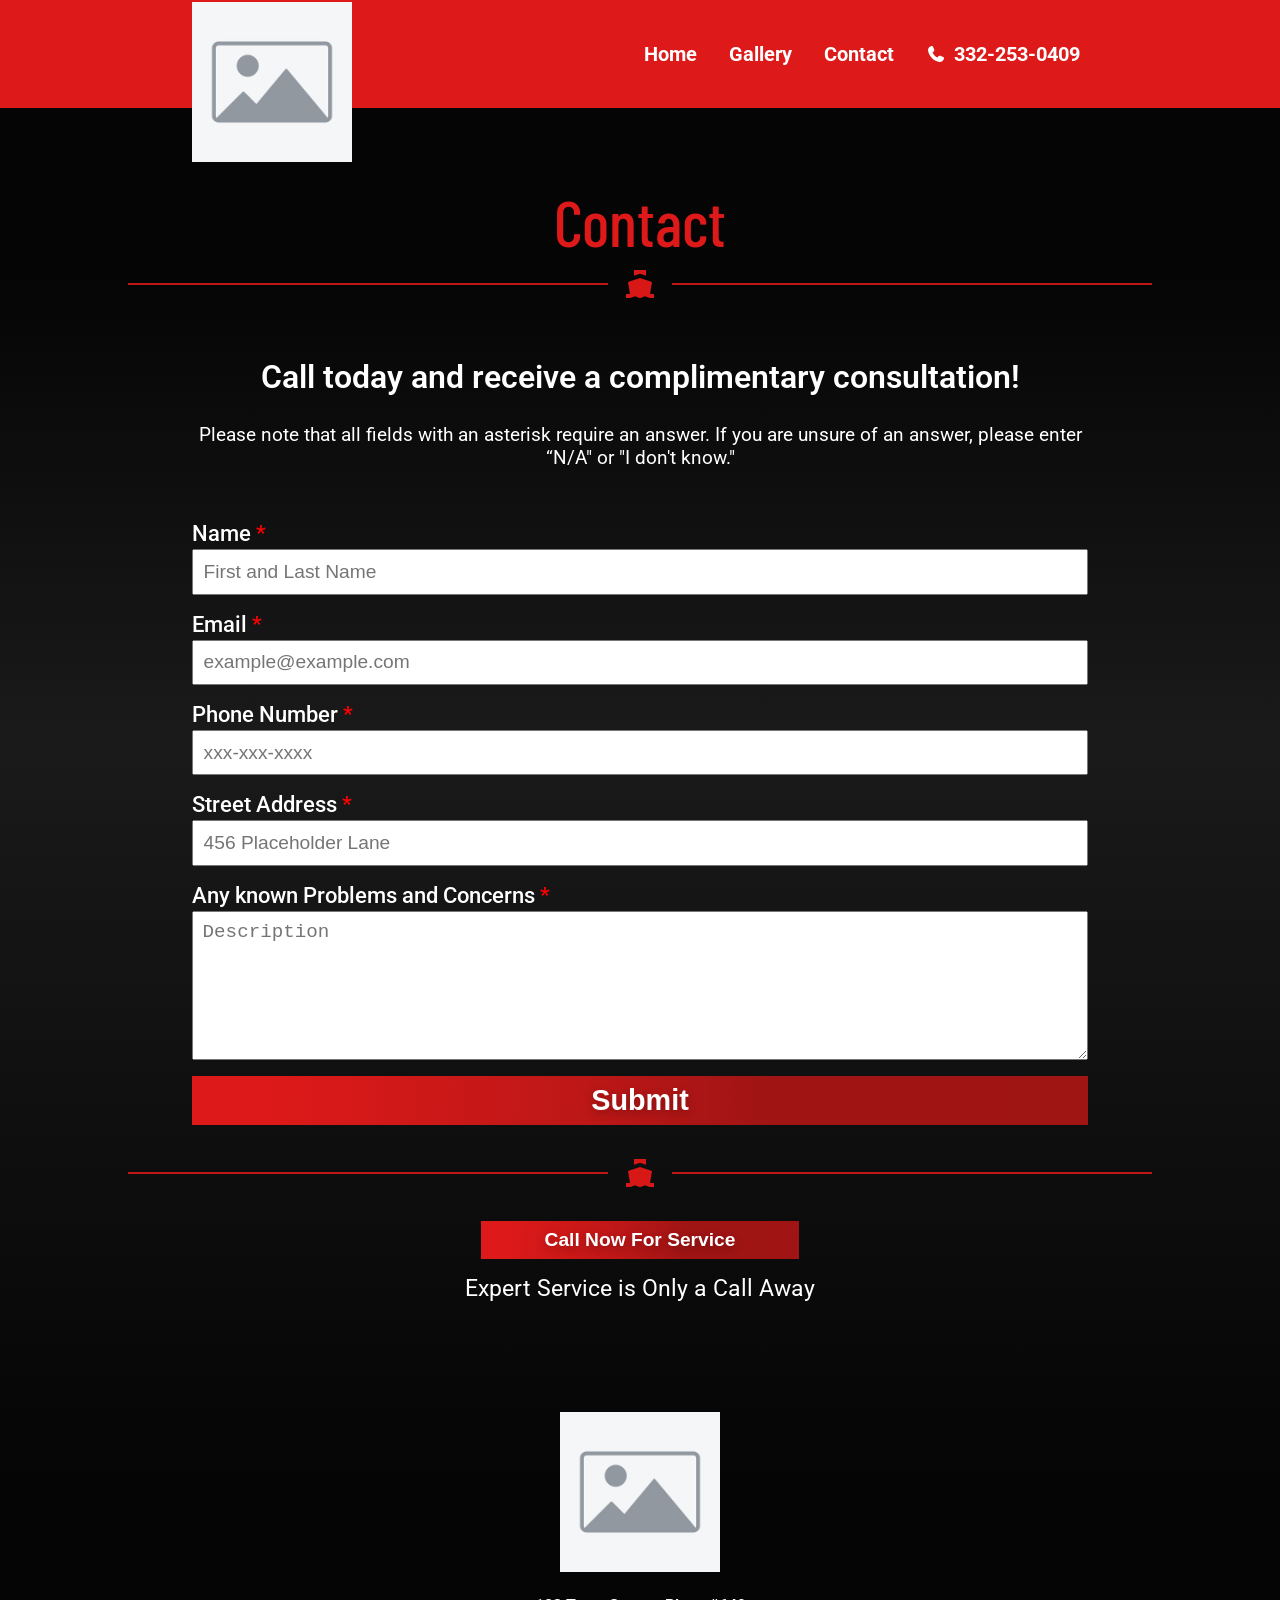
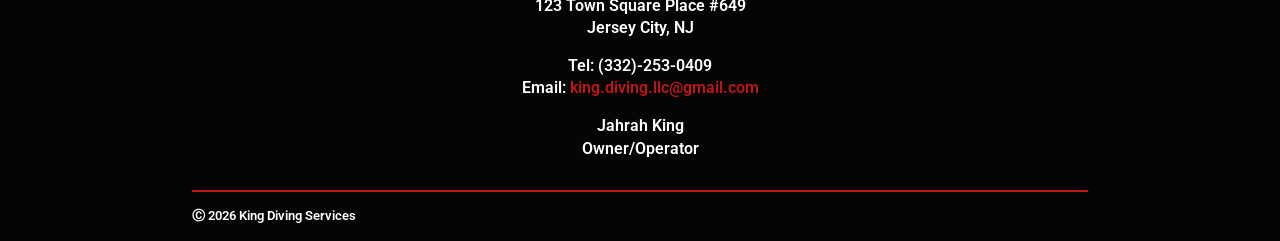
==== contact.html @ d308179b "Lots of updates" ====
<!DOCTYPE html>
<html lang="en">
  <head>
    <meta charset="UTF-8">
    <meta name="viewport" content="width=device-width, initial-scale=1.0">
    <meta http-equiv="X-UA-Compatible" content="ie=edge">
    <title>King Diving Services</title>
    <link rel="stylesheet" href="./style.css">
    <link rel="icon" href="./favicon.ico" type="image/x-icon">
  </head>

  <body>
    <main>
        <div class="header">
          <div class= "logoContainer">
            <a href="./index.html">
              <img class="logoMed" src="./img/360_F_657370150_pdNeG5pjI976ZasVbKN9VqH1rfoykdYU.jpg" alt="Medium Logo" srcset="">
            </a>
          </div>
          <nav class="container">
            <ul class="navbar">
              <li><a href="./index.html">Home</a></li>
              <li><a href="./gallery.html">Gallery</a></li>
              <li><a href="./contact.html">Contact</a></li>
              <li><div><a href="tel:+13322530409"><img class="telIcon" src="./img/phone.svg" alt="telephone" srcset="">332-253-0409</a></div></li>
            </ul>
          </nav>
      </div>
      
      <div class="home">
        <h1>Contact</h1>

        <div class="separatorContainer">
            <hr class="sep">
            <img src="./img/ship.svg" alt="Ship icon" class="sepicon">
            <hr class="sep">
        </div>

        <div class="formWarning">
            <h2>Call today and receive a complimentary consultation!</h2>
            <h3>Please note that all fields with an asterisk require an answer. If you are unsure of an answer, please enter “N/A" or "I don't know."</h3>
        </div>
        
        <div class="formWrapper">
            <form action="" id="contact" class="contact">
                <div class="inputWrapper">
                    <input required type="text" name" id="name" placeholder="First and Last Name">
                    <label for="name">Name</label>
                </div>
                <div class="inputWrapper">
                    <input required type="text" name="email" id="email" placeholder="example@example.com">
                    <label for="email">Email</label>
                </div>
                <div class="inputWrapper">
                    <input required type="text" name="phone" id="phone" placeholder="xxx-xxx-xxxx">
                    <label for="phone">Phone Number</label>
                </div>
                <div class="inputWrapper">
                    <input required type="text" name="address" id="address" placeholder="456 Placeholder Lane">
                    <label  for="address">Street Address</label>
                </div>
                <div class="inputWrapper">
                    <textarea required name="desc" id="desc" placeholder="Description"></textarea>
                    <label for="desc">Any known Problems and Concerns</label>
                </div>
                <div class="inputWrapper">
                    <button class="subBtn">Submit</button>
                </div>
            </form>
        </div>

        <div class="separatorContainer">
            <hr class="sep">
            <img src="./img/ship.svg" alt="Ship icon" class="sepicon">
            <hr class="sep">
        </div>

        
        <span class="callContainer">
            <button onclick="location.href='tel:+13322530409';" class="callButton">Call Now For Service</button>
            <div>Expert Service is Only a Call Away</div>
        </span>

        <div class="spacer" style="height: 1.4rem;"></div>

        <div class="info">
          <div><img class="logoSmall" src="./img/360_F_657370150_pdNeG5pjI976ZasVbKN9VqH1rfoykdYU.jpg" alt="Company Logo"></div>
          <div class="infoBlock">
            <span>123 Town Square Place #649</span>
            <span>Jersey City, NJ</span>
          </div>
          <div class="infoBlock">
            <span>Tel: (332)-253-0409</span>
            <span>Email: <a class="infoEmail" href="mailto:king.diving.llc@gmail.com">king.diving.llc@gmail.com</a></span>
          </div>
          <div class="infoBlock">
            <span>Jahrah King</span>
            <span>Owner/Operator</span>
          </div>
        </div>
      </div>

      <footer>
        <div class="footWrapper">
          <div class="copyright">Ⓒ 2026 King Diving Services</div>
        </div>
      </footer>
    </main>
    <script src="index.js"></script>
  </body>
</html>
---- style.css ----
@import url('https://fonts.googleapis.com/css2?family=Roboto:ital,wght@0,100..900;1,100..900&display=swap');
@import url('https://fonts.googleapis.com/css2?family=Barlow+Condensed:ital,wght@0,100;0,200;0,300;0,400;0,500;0,600;0,700;0,800;0,900;1,100;1,200;1,300;1,400;1,500;1,600;1,700;1,800;1,900&display=swap');

@keyframes popOutOnLoad {
      0% {
        transform: scale(0.6);  /* Start shrunken */
        opacity: 0;             /* Completely invisible */
      }
      70% {
        transform: scale(1.05); /* Slight overshoot for a bouncy pop effect */
        opacity: 1;
      }
      100% {
        transform: scale(1);    /* Settle at regular size */
        opacity: 1;
      }
}

:root {
    --main-color: #bd1717;
    --main-color-light: #dd1919;
    --main-color-variant: rgba(134, 18, 18, 0.705);
    --default-text:white;
    --invert-text:black;
}

body, html {
	margin:0;
	padding:0;
	position:relative;
	overflow: visible;
    /* background-color: rgb(15, 15, 15); */
    background-image: linear-gradient(180deg, rgb(5, 5, 5) 15%, rgb(26, 26, 26) 40%, rgb(5, 5, 5) 80%);
    font-family: 'Roboto', 'Segoe UI', Tahoma, Geneva, Verdana, sans-serif;
    color: var(--default-text);
}

h1{
    font-family: 'Barlow Condensed';
    color: var(--main-color-light);
    font-size: clamp(1rem, 8vw, 4rem);
    font-weight: 500;
    margin-bottom: -1.5rem;
}

h2 {
    font-size:clamp(.7rem, 6vw, 2.5rem);
    font-weight: 400;
    text-align: center;
}

.separatorContainer{
    display: flex;
    gap:1rem;
    width:80%;
    justify-content: center;
    align-items: center;
    margin-bottom: 0rem;
}

.sep {
    border: 0; 
    height:2px;
    background-color: var(--main-color);
    width:100%;

}

.sepicon {
    height:2rem;
    filter: invert(12%) sepia(86%) saturate(5242%) hue-rotate(355deg) brightness(87%) contrast(93%);
}


.header {
	background-color: var(--main-color-light);
	position:sticky;
    z-index: 1;
	top:0%;
    height:12vh;
    display:flex;
    justify-content: space-between;
    align-items: center;
    padding: 0px 12rem 0px 12rem;
}

.logoMed{
    height:10rem;
    position:relative;
    top:1.9rem;
}

.navbar {
	display: flex;
	margin:0;
	color:var(--default-text);
	font-weight: 700;
	justify-content: center;
    gap: 1rem;
    flex-wrap: nowrap;
}

.navbar a {
    text-decoration: none;
    color:var(--default-text);
    -webkit-transition: color 0.5s;
    -moz-transition: color 0.5s;
    -o-transition: color 0.5s;
    transition: color 0.5s;
}

.navbar li {
	padding: 0.5rem;
	list-style-type: none;
	font-size: 1.25rem;
    width:fit-content;
}

.navbar li div a{
    display:flex;
    align-items: center;
    justify-content: center;
    gap:.5rem;
}

.telIcon {
    height:1.25rem;
    filter: invert(100%) sepia(0%) saturate(0%) hue-rotate(139deg) brightness(106%) contrast(101%);
}

.navbar a:hover{
    color:black;
}

.home {
    padding-top: 2rem;
    display:flex;
    flex-direction: column;
    justify-content: center;
    align-items: center;
    gap: 2rem;
}

.wordLogo {
    width: clamp(320px, 50vw, 707px);
}

.serviceWrapper {
    border-style: solid;
    /* border-radius: 10px; */
    border-color: rgba(185, 185, 185, 0.473);
    display:flex;
    flex-direction:column;
    justify-content: center;
    align-items: center;
    color:var(--default-text);
    width:55%;
    padding:1rem;
}

.services {
    display:grid;
    grid-template-columns: repeat(3, 1fr);
    flex-wrap: wrap;
    padding: 1rem;
    justify-content: center;
    gap:20px;
}

.services div {
    font-size: clamp(1rem, 1.5vw, 1.5rem);
    color:var(--default-text);
    border: 4px  solid var(--main-color-variant);
    padding: 1rem;
    text-align: center;
    -webkit-transition: transform 0.5s;
    -moz-transition: transform 0.5s;
    -o-transition: transform 0.5s;
    transition: transform 0.5s;
    border-radius: 6px;;
}

.services div:hover{
    transform: scale(1.1);
}

.exp {
    font-size: clamp(.8rem, 1.4vw, 1.2rem);
    font-weight: 400;
    width:70%;
    text-align: center;
}

.spacer {
    display: inline-block;
    margin-top: 24px;
}

.callContainer {
    display:flex;
    flex-direction: column;
    align-items: center;
    justify-content: center;
    margin-top: 0;
    gap: 1rem;
    color: var(--default-text);
    font-size: clamp(1.2rem, 1.8vw, 2rem);
    text-align: center;
}

.callButton{
    font-size: clamp(1rem, 1.5vw, 1.8rem);
    font-weight: 600;
    padding: .5rem 4rem;
    color:white;
    background-color: var(--main-color-light);
    border:none;
    background-image: linear-gradient(92.88deg, var(--main-color-light) 9.16%, var(--main-color) 43.89%, var(--main-color-variant) 64.72%);
    border-style: none;
    box-sizing: border-box;
    color: #FFFFFF;
    cursor: pointer;
    flex-shrink: 0;
    text-align: center;
    text-shadow: rgba(0, 0, 0, 0.25) 0 3px 8px;
    transition: all .5s;
    user-select: none;
    -webkit-user-select: none;
    touch-action: manipulation;
}

.callButton:hover{
    cursor:pointer;
    box-shadow: var(--main-color-variant) 0 1px 30px;
    transition-duration: .1s;
}

.info {
    display:flex;
    flex-direction: column;
    gap:1.2rem;
    justify-content: center;
    align-items: center;
    font-weight: 600;
}

.logoSmall {
    width: 10rem;
}

.infoBlock{
    text-align: center;
    display:flex;
    flex-direction: column;
    gap: 0.2rem;
}

.infoEmail {
    color: var(--main-color);
    text-decoration: none;
}

footer{
    display: flex;
    align-items: center;
    justify-content: center;
    margin-top: 2rem;
}

.footWrapper{
    border-top: 2px solid var(--main-color);
    width:70%;
    padding: 1rem 0;
    font-size: .8rem;
    font-weight: 600;
}

.galleryWrapper {
    display: grid;
    grid-template-columns: repeat(3, 16rem);
    gap: 1.5rem;
    justify-content: center;
    align-items: center;
    width: 70%;
    padding:2rem;
}

.galleryItem {
    aspect-ratio: 1/1;
    width:100%;
    -webkit-transition: transform 0.5s;
    -moz-transition: transform 0.5s;
    -o-transition: transform 0.5s;
    transition: transform 0.5s;

    animation-name: popOutOnLoad;
    animation-timeline: view();
    animation-range: entry 0% cover 40%; /* Starts when entering, ends midway */
    animation-fill-mode: both;
}

.galleryItem:hover {
    transform: scale(1.1);
}

.formWarning {
    width:70%;
    text-align: center;
}

.formWarning h2 {
    font-size: 2rem;
    font-weight: 600;
}

.formWarning h3 {
    font-size: 1.2rem;
    font-weight: 400;
}

.formWrapper {
    width:70%;
}

form {
    display:flex;
    flex-direction: column;
    justify-content: center;
    gap:1rem;
}

.inputWrapper {
    display:flex;
    flex-direction: column;
    justify-content: center;
    align-items: right;
    gap:.2rem;
    width:100%;
}

.inputWrapper label {
    font-size: 1.4rem;
    font-weight: 500;
    order: 1;
}

input[type=text], textarea {
    font-size: 1.2rem;
    font-weight: 400;
    padding:.6rem;
    order: 2;
}

input[required] + label:after {
	content: '  *';
	color: red;
}

textarea[required] + label:after {
	content: '  *';
	color: red;
}

textarea {
    height: 8rem;
}

.subBtn {
    width:100%; 
    text-align: center;
    font-size: 1.8rem;
    font-weight: 600;
    padding: .5rem 4rem;
    color:white;
    background-color: var(--main-color-light);
    border:none;
    background-image: linear-gradient(92.88deg, var(--main-color-light) 9.16%, var(--main-color) 43.89%, var(--main-color-variant) 64.72%);
    border-style: none;
    box-sizing: border-box;
    color: #FFFFFF;
    cursor: pointer;
    flex-shrink: 0;
    text-align: center;
    text-shadow: rgba(0, 0, 0, 0.25) 0 3px 8px;
    transition: all .5s;
    user-select: none;
    -webkit-user-select: none;
    touch-action: manipulation;
    display:block;
}

.subBtn:hover{
    cursor:pointer;
    box-shadow: var(--main-color-variant) 0 1px 30px;
    transition-duration: .1s;
}
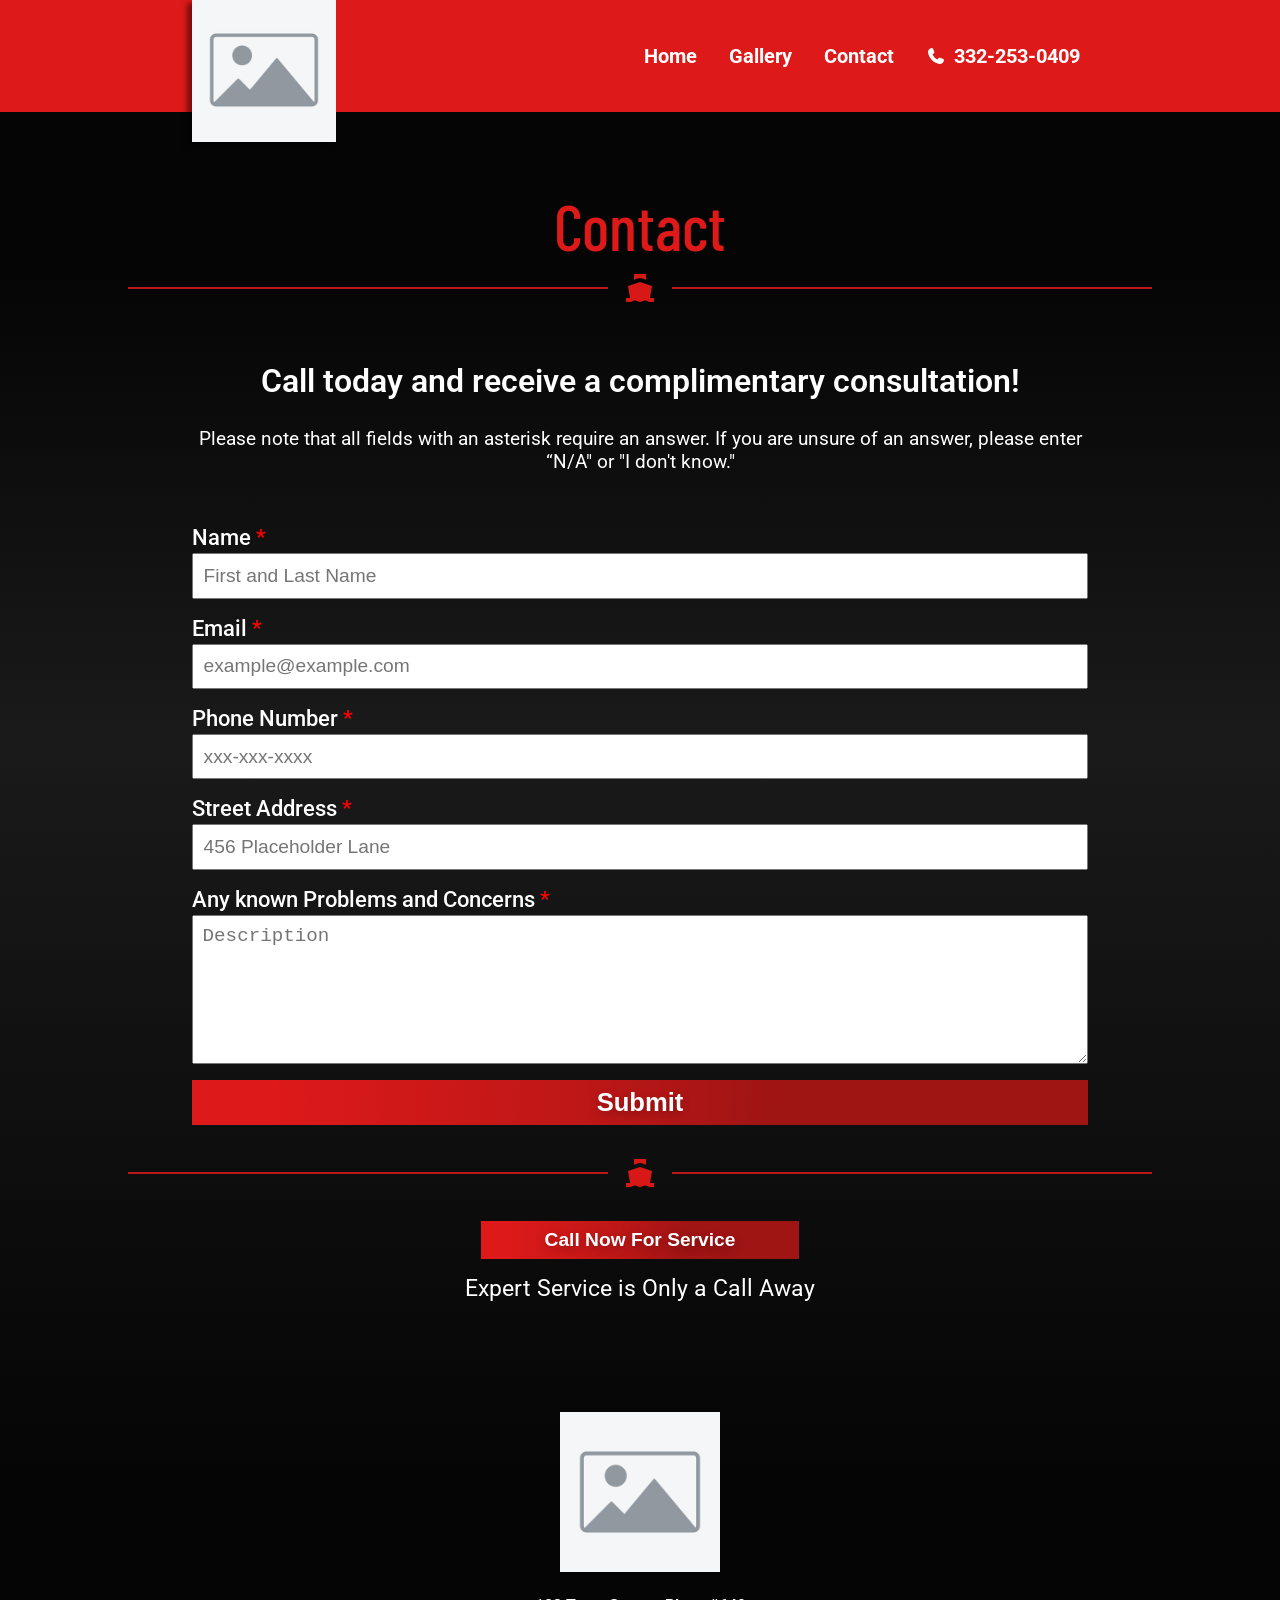
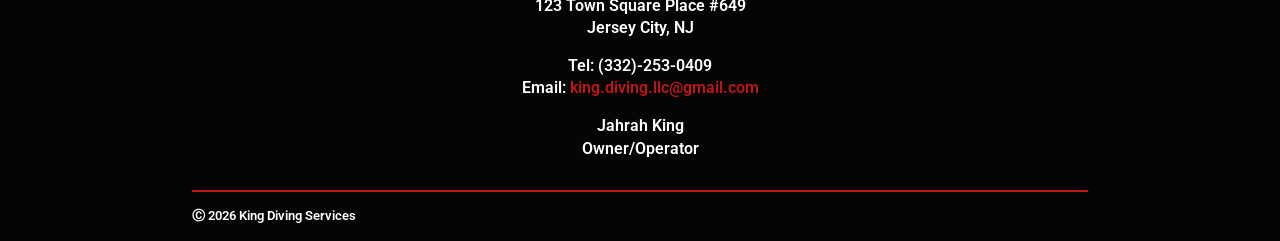
==== commit fd07d77d: "Updated gallery and contact" ====
--- a/contact.html
+++ b/contact.html
@@ -17,12 +17,18 @@
               <img class="logoMed" src="./img/360_F_657370150_pdNeG5pjI976ZasVbKN9VqH1rfoykdYU.jpg" alt="Medium Logo" srcset="">
             </a>
           </div>
-          <nav class="container">
-            <ul class="navbar">
+          <ul id="sidebar" class="sidebar desktopHide">
               <li><a href="./index.html">Home</a></li>
               <li><a href="./gallery.html">Gallery</a></li>
               <li><a href="./contact.html">Contact</a></li>
+          </ul>
+          <nav class="container">
+            <ul class="navbar">
+              <li class="mobileHide"><a href="./index.html">Home</a></li>
+              <li class="mobileHide"><a href="./gallery.html">Gallery</a></li>
+              <li class="mobileHide"><a href="./contact.html">Contact</a></li>
               <li><div><a href="tel:+13322530409"><img class="telIcon" src="./img/phone.svg" alt="telephone" srcset="">332-253-0409</a></div></li>
+              <li class="mobileDisplay"><img onclick="hideMenu()" class="closeMenu" src="./img/bars-solid-full.svg" alt="Menu" ></li>
             </ul>
           </nav>
       </div>
--- a/style.css
+++ b/style.css
@@ -44,7 +44,7 @@
 }
 
 h2 {
-    font-size:clamp(.7rem, 6vw, 2.5rem);
+    font-size:clamp(.5rem, 6vw, 2.5rem);
     font-weight: 400;
     text-align: center;
 }
@@ -77,25 +77,30 @@
 	position:sticky;
     z-index: 1;
 	top:0%;
-    height:12vh;
+    height:7rem;
     display:flex;
     justify-content: space-between;
     align-items: center;
-    padding: 0px 12rem 0px 12rem;
+    padding: 0px clamp(2rem, 16vw, 12rem);
 }
 
 .logoMed{
-    height:10rem;
+    height: 9rem;
+    top: .9rem;
     position:relative;
-    top:1.9rem;
+    display:block;
+    box-sizing: border-box;
+    box-shadow: -5px 5px 5px rgba(0, 0, 0, 0.452);
 }
 
 .navbar {
 	display: flex;
 	margin:0;
+    font-size: clamp(.8rem, 20vw, 1.25rem);
 	color:var(--default-text);
 	font-weight: 700;
 	justify-content: center;
+    align-items: center;
     gap: 1rem;
     flex-wrap: nowrap;
 }
@@ -112,7 +117,6 @@
 .navbar li {
 	padding: 0.5rem;
 	list-style-type: none;
-	font-size: 1.25rem;
     width:fit-content;
 }
 
@@ -121,6 +125,16 @@
     align-items: center;
     justify-content: center;
     gap:.5rem;
+    text-wrap: nowrap;
+}
+
+.closeMenu {
+    height:clamp(1rem, 20vw, 1.4rem);
+    filter: invert(99%) sepia(100%) saturate(3%) hue-rotate(30deg) brightness(105%) contrast(100%);
+}
+
+.closeMenu:hover{
+    cursor:pointer;
 }
 
 .telIcon {
@@ -131,6 +145,45 @@
 .navbar a:hover{
     color:black;
 }
+
+.sidebar{
+    position:absolute;
+    display:flex;
+    flex-direction: column;
+    justify-content: center;
+    align-items: flex-start;
+    top:7rem;
+    right:0;
+    width:100%;
+    z-index: 999;
+    background-color: rgba(20, 20, 20, 0.452);
+    backdrop-filter: blur(10px);
+    color:var(--default-text);
+    max-height: 0;
+    overflow: hidden;
+    transition: max-height .5s;
+    margin:0;
+}
+
+.sidebar.show{
+    max-height:25vh;
+}
+
+.sidebar li {
+    list-style: none;
+    font-size: 2rem;
+    width:100%;
+    border-bottom: 4px solid var(--main-color);
+    padding:.2rem 0;
+    text-align: center;
+}
+
+.sidebar a {
+    width:100%;
+    text-decoration: none;
+    color:var(--default-text);
+}
+
 
 .home {
     padding-top: 2rem;
@@ -155,7 +208,7 @@
     align-items: center;
     color:var(--default-text);
     width:55%;
-    padding:1rem;
+    padding:clamp(.5rem, 8vw, 1rem);
 }
 
 .services {
@@ -164,20 +217,21 @@
     flex-wrap: wrap;
     padding: 1rem;
     justify-content: center;
-    gap:20px;
+    gap:1.2rem;
 }
 
 .services div {
     font-size: clamp(1rem, 1.5vw, 1.5rem);
     color:var(--default-text);
-    border: 4px  solid var(--main-color-variant);
+    border-top: 4px  solid var(--main-color-variant);
+    border-bottom: 4px  solid var(--main-color-variant);
     padding: 1rem;
     text-align: center;
     -webkit-transition: transform 0.5s;
     -moz-transition: transform 0.5s;
     -o-transition: transform 0.5s;
     transition: transform 0.5s;
-    border-radius: 6px;;
+    border-radius: 6px;
 }
 
 .services div:hover{
@@ -276,12 +330,20 @@
 }
 
 .galleryWrapper {
+    --max-cols: 3; 
+
+    /* The magic formula */
+    grid-template-columns: repeat(
+        auto-fill, 
+        minmax(max(200px, (100% - (var(--max-cols) - 1) * 1.5rem) / var(--max-cols)), 1fr)
+    );
+
     display: grid;
-    grid-template-columns: repeat(3, 16rem);
+    /* grid-template-columns: repeat(3, 16rem); */
     gap: 1.5rem;
     justify-content: center;
     align-items: center;
-    width: 70%;
+    width: 50%;
     padding:2rem;
 }
 
@@ -295,12 +357,13 @@
 
     animation-name: popOutOnLoad;
     animation-timeline: view();
-    animation-range: entry 0% cover 40%; /* Starts when entering, ends midway */
+    animation-range: entry 0% cover 80%; 
     animation-fill-mode: both;
 }
 
 .galleryItem:hover {
     transform: scale(1.1);
+    cursor: pointer;
 }
 
 .formWarning {
@@ -368,7 +431,7 @@
 .subBtn {
     width:100%; 
     text-align: center;
-    font-size: 1.8rem;
+    font-size: clamp(1.2rem, 2vw, 1.8rem);
     font-weight: 600;
     padding: .5rem 4rem;
     color:white;
@@ -393,4 +456,101 @@
     cursor:pointer;
     box-shadow: var(--main-color-variant) 0 1px 30px;
     transition-duration: .1s;
+}
+
+.mobileDisplay{
+    display:none;
+}
+
+@media (max-width: 1080px){
+    .home {
+        padding-top: 4rem;
+    }
+    
+    .header {
+        position:relative;
+    }
+
+    .logoMed {
+        height: 6rem;
+        top:0;
+    }
+
+    .services {
+        grid-template-columns: repeat(2, 1fr);
+        width:90%;
+        gap:.6rem;
+    }
+
+    .exp {
+        font-size: 1rem;
+        width:90%;
+    }
+
+    .callContainer {
+        width:60%;
+    }
+
+    .callButton {
+        width:100%;
+        padding: 1.2rem 0;
+        
+    }
+    
+    .mobileHide {
+        display:none;
+    }
+
+    .mobileDisplay{
+        display:flex;
+    }
+}
+
+@media (max-width: 760px) {
+    .serviceWrapper h2 {
+        font-weight: 700;
+        margin-top: .2rem;
+        margin-bottom: .2rem;
+    }
+    
+    .services {
+        grid-template-columns: repeat(1, 1fr);
+        width: 90%;
+        gap:.2rem;
+    }
+
+    .serviceWrapper {
+        border: none;
+        width: 80%;
+        padding:.8rem;
+    }
+    .services div{
+        font-size: 1.5rem;
+        border-bottom: none;
+        border-radius: 0;
+        padding:1rem;
+        align-items: center;
+
+    }
+
+    .services div:last-child{
+        border-bottom: 4px  solid var(--main-color-variant);
+    }
+
+    .callButton {
+        font-size: clamp(.8rem, 4vw, 1.4rem);
+    }
+
+    .navbar{
+        flex-direction: column;
+        justify-content: center;
+        gap:.5rem;
+    }
+    .navbar li {
+        padding: .2rem;
+    }
+}
+
+@media (max-width: 600px) {
+    
 }
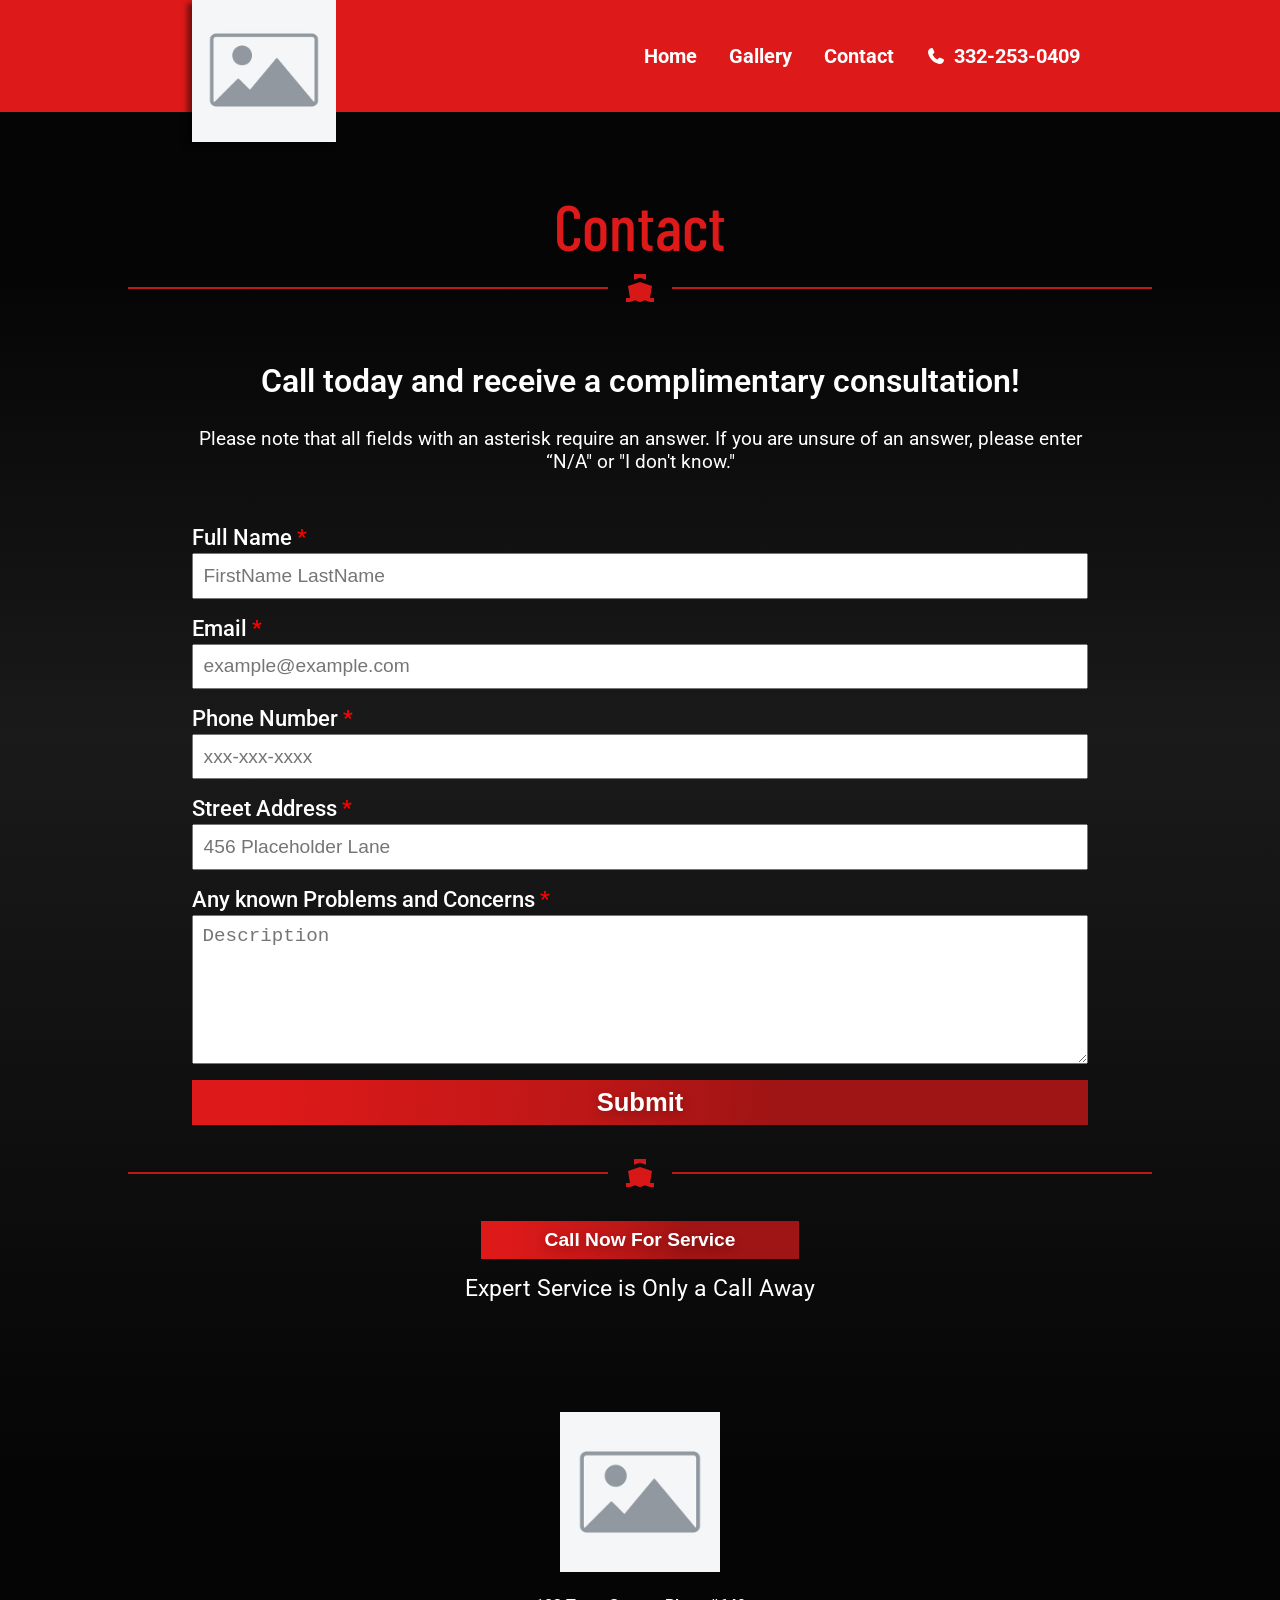
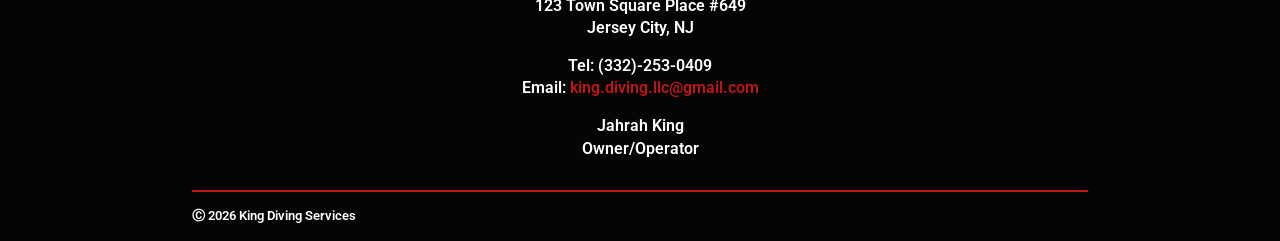
==== commit cf11ee89: "Form submissions go somewhere now." ====
--- a/contact.html
+++ b/contact.html
@@ -48,10 +48,12 @@
         </div>
         
         <div class="formWrapper">
-            <form action="" id="contact" class="contact">
-                <div class="inputWrapper">
-                    <input required type="text" name" id="name" placeholder="First and Last Name">
-                    <label for="name">Name</label>
+            <div id="error"></div>
+            <form action="https://api.web3forms.com/submit" method="POST" id="contact" class="contact">
+              <input type="hidden" name="access_key" value="12eb215b-b8e8-4c38-a92f-7a5d6b0c4ef9">  
+              <div class="inputWrapper">
+                    <input required type="text" name="fullname" id="fullname" placeholder="FirstName LastName">
+                    <label for="fullname">Full Name</label>
                 </div>
                 <div class="inputWrapper">
                     <input required type="text" name="email" id="email" placeholder="example@example.com">
@@ -70,7 +72,7 @@
                     <label for="desc">Any known Problems and Concerns</label>
                 </div>
                 <div class="inputWrapper">
-                    <button class="subBtn">Submit</button>
+                    <button type="submit" class="subBtn">Submit</button>
                 </div>
             </form>
         </div>
@@ -113,5 +115,6 @@
       </footer>
     </main>
     <script src="index.js"></script>
+    <script src="hideMenu.js"></script>
   </body>
 </html>
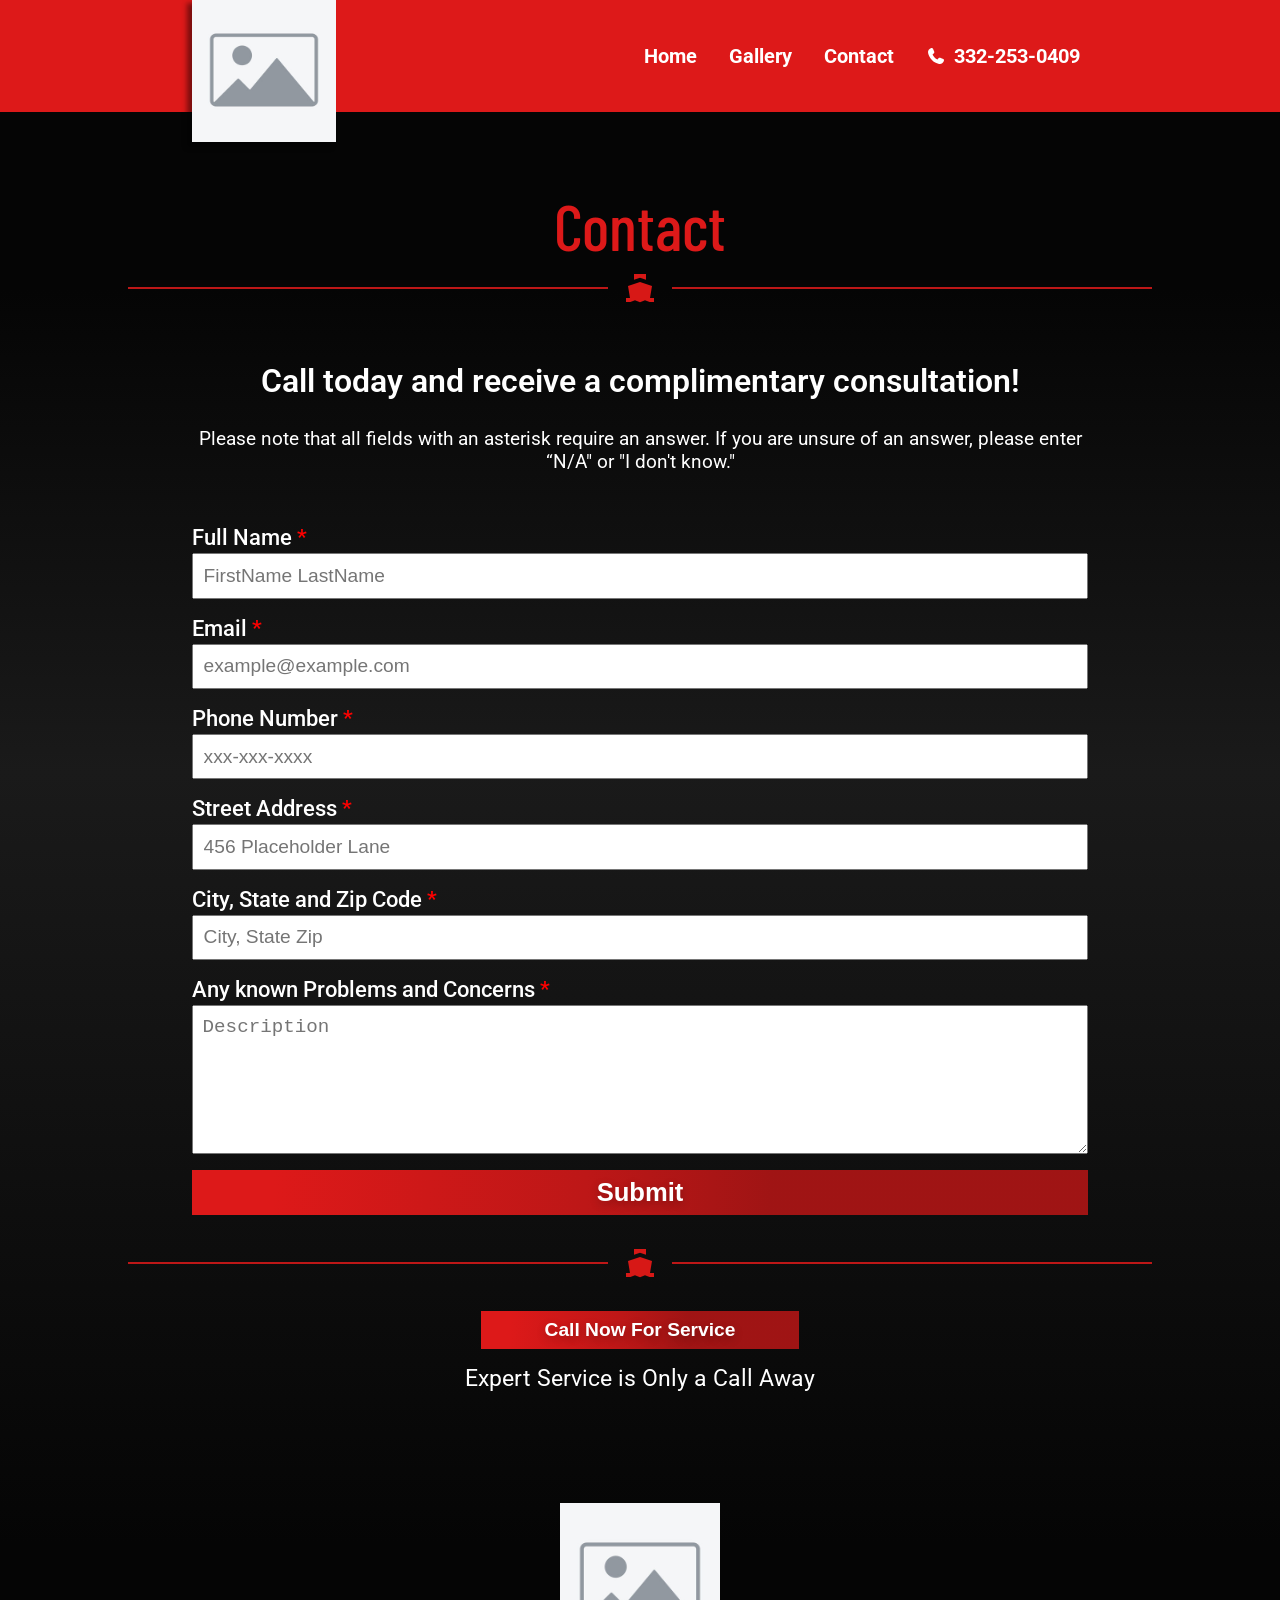
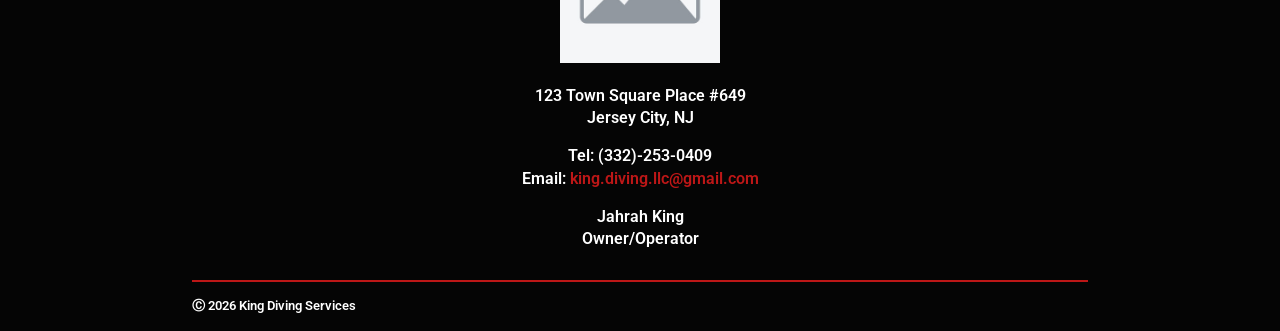
==== commit aae7c3a3: "Replaced some placeholder text." ====
--- a/contact.html
+++ b/contact.html
@@ -68,6 +68,10 @@
                     <label  for="address">Street Address</label>
                 </div>
                 <div class="inputWrapper">
+                    <input required type="text" name="location" id="location" placeholder="City, State Zip">
+                    <label  for="location">City, State and Zip Code</label>
+                </div>
+                <div class="inputWrapper">
                     <textarea required name="desc" id="desc" placeholder="Description"></textarea>
                     <label for="desc">Any known Problems and Concerns</label>
                 </div>
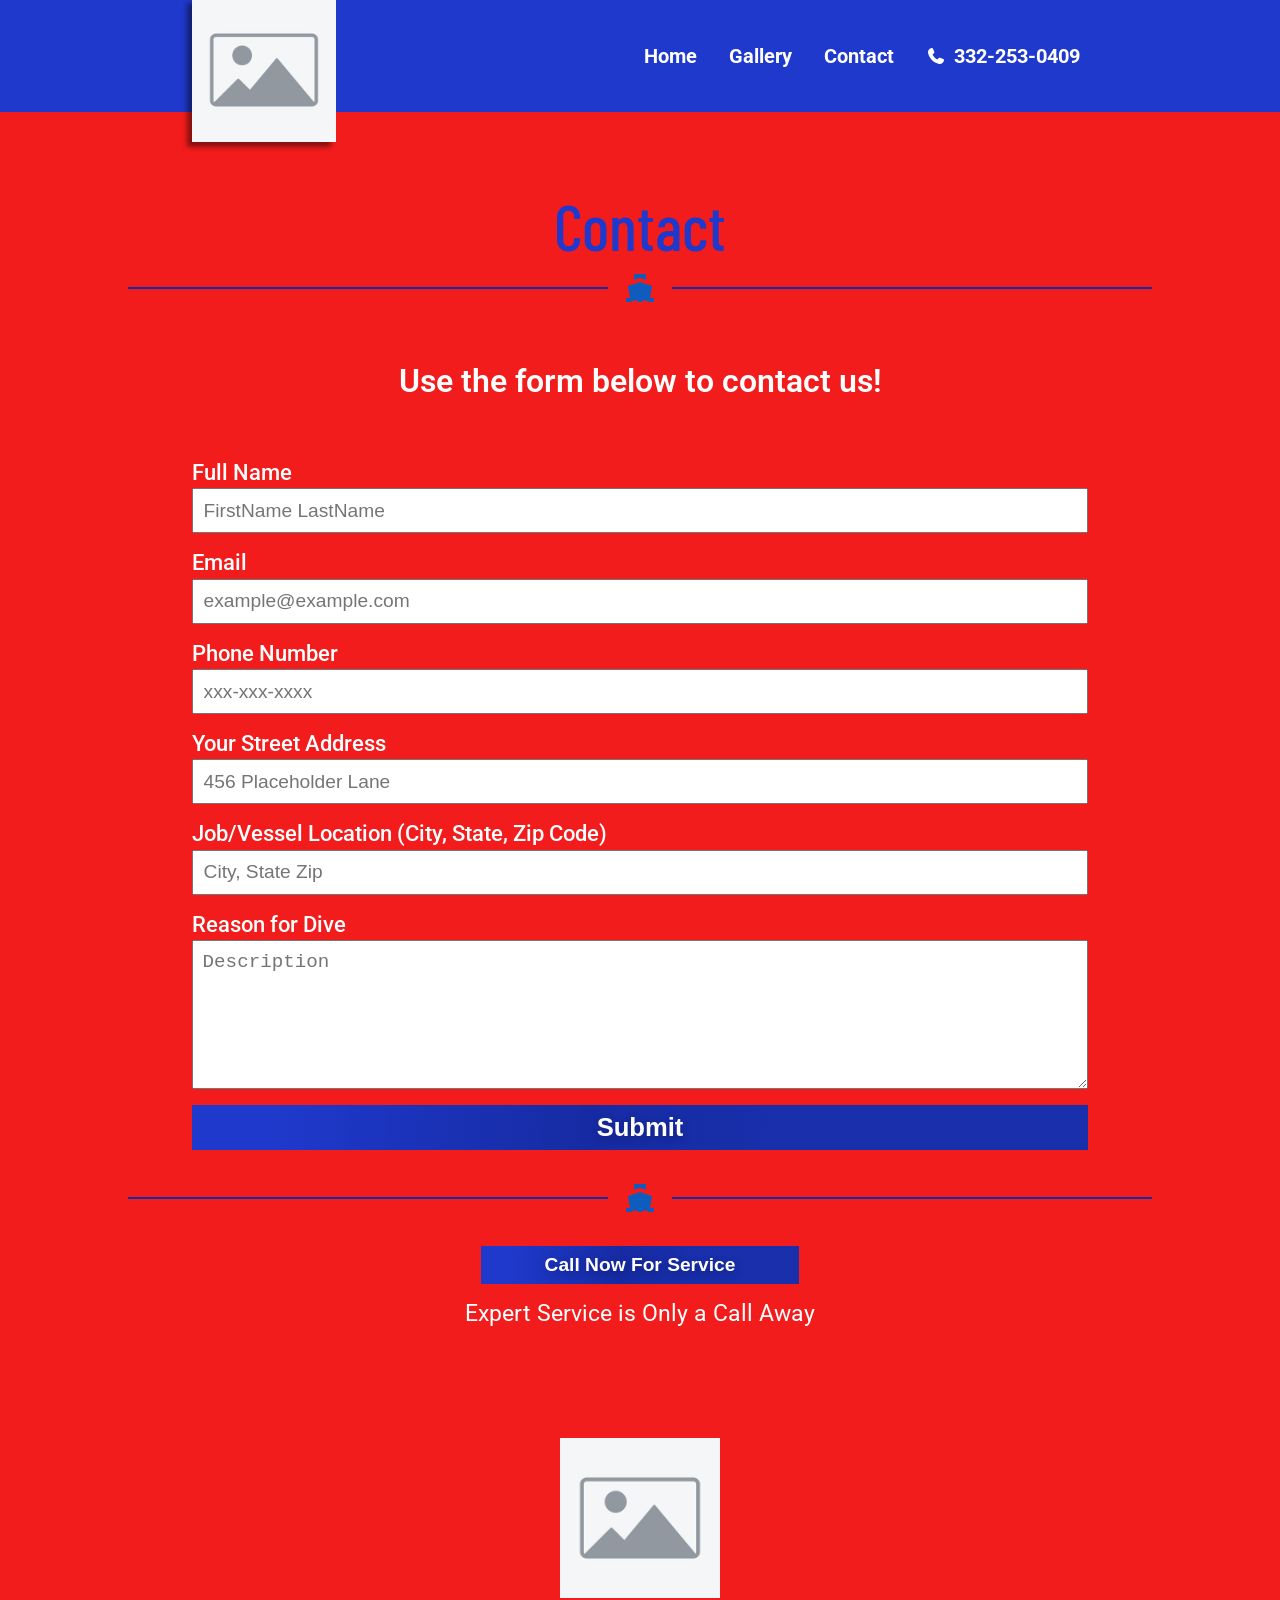
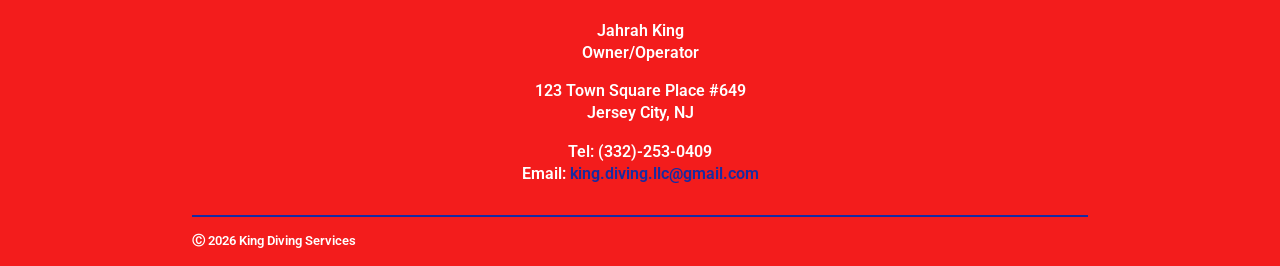
==== commit 5de907af: "Changes per cclient's wants" ====
--- a/contact.html
+++ b/contact.html
@@ -43,8 +43,7 @@
         </div>
 
         <div class="formWarning">
-            <h2>Call today and receive a complimentary consultation!</h2>
-            <h3>Please note that all fields with an asterisk require an answer. If you are unsure of an answer, please enter “N/A" or "I don't know."</h3>
+            <h2>Use the form below to contact us!</h2>
         </div>
         
         <div class="formWrapper">
@@ -52,28 +51,28 @@
             <form action="https://api.web3forms.com/submit" method="POST" id="contact" class="contact">
               <input type="hidden" name="access_key" value="12eb215b-b8e8-4c38-a92f-7a5d6b0c4ef9">  
               <div class="inputWrapper">
-                    <input required type="text" name="fullname" id="fullname" placeholder="FirstName LastName">
+                    <input type="text" name="fullname" id="fullname" placeholder="FirstName LastName">
                     <label for="fullname">Full Name</label>
                 </div>
                 <div class="inputWrapper">
-                    <input required type="text" name="email" id="email" placeholder="example@example.com">
+                    <input  type="text" name="email" id="email" placeholder="example@example.com">
                     <label for="email">Email</label>
                 </div>
                 <div class="inputWrapper">
-                    <input required type="text" name="phone" id="phone" placeholder="xxx-xxx-xxxx">
+                    <input  type="text" name="phone" id="phone" placeholder="xxx-xxx-xxxx">
                     <label for="phone">Phone Number</label>
                 </div>
                 <div class="inputWrapper">
-                    <input required type="text" name="address" id="address" placeholder="456 Placeholder Lane">
-                    <label  for="address">Street Address</label>
+                    <input  type="text" name="address" id="address" placeholder="456 Placeholder Lane">
+                    <label  for="address">Your Street Address</label>
                 </div>
                 <div class="inputWrapper">
-                    <input required type="text" name="location" id="location" placeholder="City, State Zip">
-                    <label  for="location">City, State and Zip Code</label>
+                    <input  type="text" name="location" id="location" placeholder="City, State Zip">
+                    <label  for="location">Job/Vessel Location (City, State, Zip Code)</label>
                 </div>
                 <div class="inputWrapper">
-                    <textarea required name="desc" id="desc" placeholder="Description"></textarea>
-                    <label for="desc">Any known Problems and Concerns</label>
+                    <textarea  name="desc" id="desc" placeholder="Description"></textarea>
+                    <label for="desc">Reason for Dive</label>
                 </div>
                 <div class="inputWrapper">
                     <button type="submit" class="subBtn">Submit</button>
@@ -98,16 +97,16 @@
         <div class="info">
           <div><img class="logoSmall" src="./img/360_F_657370150_pdNeG5pjI976ZasVbKN9VqH1rfoykdYU.jpg" alt="Company Logo"></div>
           <div class="infoBlock">
+            <span>Jahrah King</span>
+            <span>Owner/Operator</span>
+          </div>
+          <div class="infoBlock">
             <span>123 Town Square Place #649</span>
             <span>Jersey City, NJ</span>
           </div>
           <div class="infoBlock">
             <span>Tel: (332)-253-0409</span>
             <span>Email: <a class="infoEmail" href="mailto:king.diving.llc@gmail.com">king.diving.llc@gmail.com</a></span>
-          </div>
-          <div class="infoBlock">
-            <span>Jahrah King</span>
-            <span>Owner/Operator</span>
           </div>
         </div>
       </div>
--- a/style.css
+++ b/style.css
@@ -17,9 +17,9 @@
 }
 
 :root {
-    --main-color: #bd1717;
-    --main-color-light: #dd1919;
-    --main-color-variant: rgba(134, 18, 18, 0.705);
+    --main-color: #162ba3;
+    --main-color-light: #1f39cc;
+    --main-color-variant: #11228375;
     --default-text:white;
     --invert-text:black;
 }
@@ -30,7 +30,7 @@
 	position:relative;
 	overflow: visible;
     /* background-color: rgb(15, 15, 15); */
-    background-image: linear-gradient(180deg, rgb(5, 5, 5) 15%, rgb(26, 26, 26) 40%, rgb(5, 5, 5) 80%);
+    background-image: linear-gradient(180deg, rgb(243, 28, 28) 15%, rgb(243, 28, 28) 40%, rgb(243, 28, 28)  80%);
     font-family: 'Roboto', 'Segoe UI', Tahoma, Geneva, Verdana, sans-serif;
     color: var(--default-text);
 }
@@ -68,7 +68,7 @@
 
 .sepicon {
     height:2rem;
-    filter: invert(12%) sepia(86%) saturate(5242%) hue-rotate(355deg) brightness(87%) contrast(93%);
+    filter: invert(8%) sepia(82%) saturate(5785%) hue-rotate(235deg) brightness(99%) contrast(90%);
 }
 
 
@@ -196,6 +196,7 @@
 
 .wordLogo {
     width: clamp(320px, 50vw, 707px);
+    filter: invert(8%) sepia(82%) saturate(5785%) hue-rotate(235deg) brightness(99%) contrast(90%);
 }
 
 .serviceWrapper {
@@ -223,8 +224,8 @@
 .services div {
     font-size: clamp(1rem, 1.5vw, 1.5rem);
     color:var(--default-text);
-    border-top: 4px  solid var(--main-color-variant);
-    border-bottom: 4px  solid var(--main-color-variant);
+    border-top: 4px  solid rgba(185, 185, 185, 0.473);
+    border-bottom: 4px  solid rgba(185, 185, 185, 0.473);
     padding: 1rem;
     text-align: center;
     -webkit-transition: transform 0.5s;
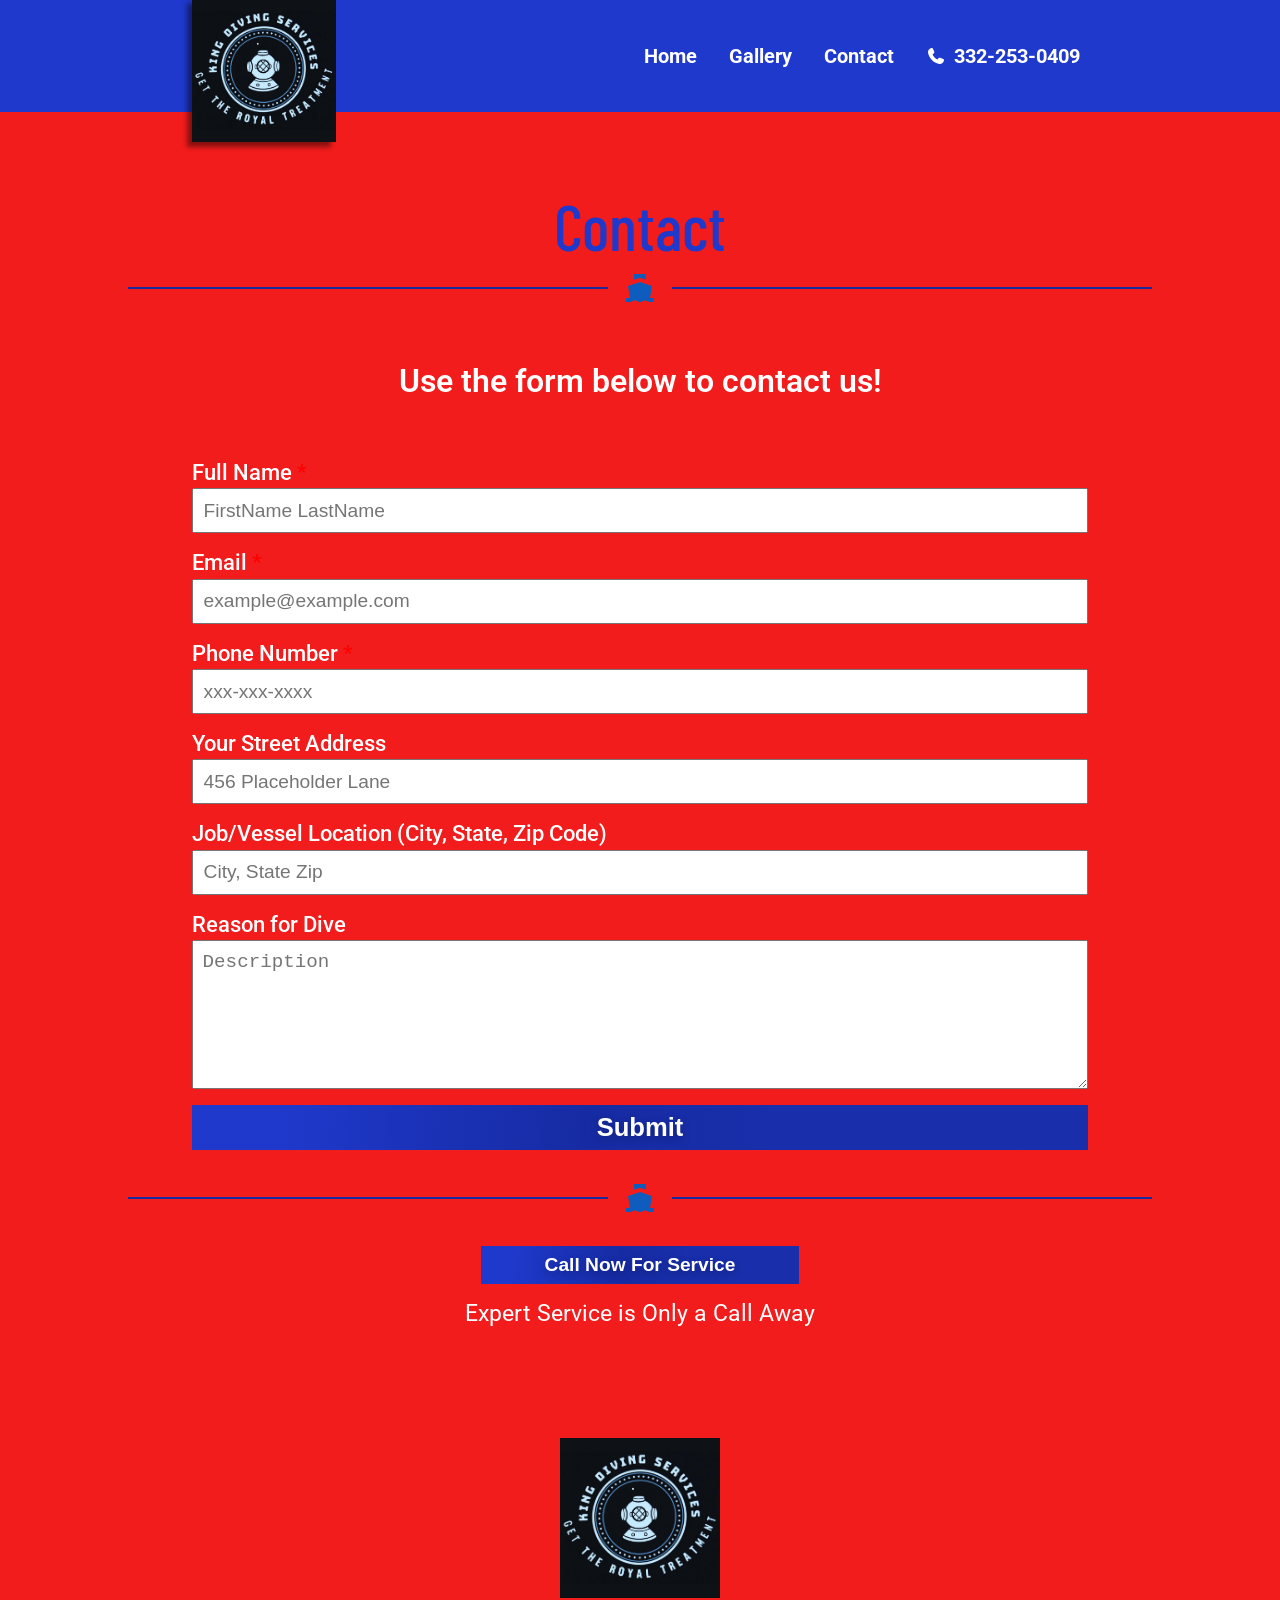
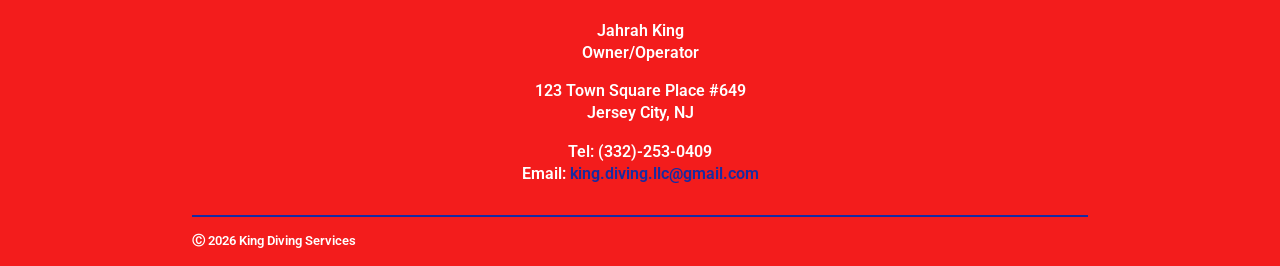
==== commit 894e81b9: "Fianlize for deployment" ====
--- a/contact.html
+++ b/contact.html
@@ -6,7 +6,7 @@
     <meta http-equiv="X-UA-Compatible" content="ie=edge">
     <title>King Diving Services</title>
     <link rel="stylesheet" href="./style.css">
-    <link rel="icon" href="./favicon.ico" type="image/x-icon">
+    <link rel="icon" href="./img/kdlogo.png" type="image/x-icon">
   </head>
 
   <body>
@@ -14,7 +14,7 @@
         <div class="header">
           <div class= "logoContainer">
             <a href="./index.html">
-              <img class="logoMed" src="./img/360_F_657370150_pdNeG5pjI976ZasVbKN9VqH1rfoykdYU.jpg" alt="Medium Logo" srcset="">
+              <img class="logoMed" src="./img/kdlogoexp.png" alt="Medium Logo" srcset="">
             </a>
           </div>
           <ul id="sidebar" class="sidebar desktopHide">
@@ -51,15 +51,15 @@
             <form action="https://api.web3forms.com/submit" method="POST" id="contact" class="contact">
               <input type="hidden" name="access_key" value="12eb215b-b8e8-4c38-a92f-7a5d6b0c4ef9">  
               <div class="inputWrapper">
-                    <input type="text" name="fullname" id="fullname" placeholder="FirstName LastName">
+                    <input required type="text" name="fullname" id="fullname" placeholder="FirstName LastName">
                     <label for="fullname">Full Name</label>
                 </div>
                 <div class="inputWrapper">
-                    <input  type="text" name="email" id="email" placeholder="example@example.com">
+                    <input required type="text" name="email" id="email" placeholder="example@example.com">
                     <label for="email">Email</label>
                 </div>
                 <div class="inputWrapper">
-                    <input  type="text" name="phone" id="phone" placeholder="xxx-xxx-xxxx">
+                    <input required type="text" name="phone" id="phone" placeholder="xxx-xxx-xxxx">
                     <label for="phone">Phone Number</label>
                 </div>
                 <div class="inputWrapper">
@@ -95,7 +95,7 @@
         <div class="spacer" style="height: 1.4rem;"></div>
 
         <div class="info">
-          <div><img class="logoSmall" src="./img/360_F_657370150_pdNeG5pjI976ZasVbKN9VqH1rfoykdYU.jpg" alt="Company Logo"></div>
+          <div><img class="logoSmall" src="./img/kdlogoexp.png" alt="Company Logo"></div>
           <div class="infoBlock">
             <span>Jahrah King</span>
             <span>Owner/Operator</span>
--- a/style.css
+++ b/style.css
@@ -116,6 +116,7 @@
 
 .navbar li {
 	padding: 0.5rem;
+    font-size: clamp(.6rem, 5vw, 1.25rem);
 	list-style-type: none;
     width:fit-content;
 }
@@ -138,7 +139,7 @@
 }
 
 .telIcon {
-    height:1.25rem;
+    width:clamp(.6rem, 5vw, 1.25rem);;
     filter: invert(100%) sepia(0%) saturate(0%) hue-rotate(139deg) brightness(106%) contrast(101%);
 }
 
@@ -535,7 +536,7 @@
     }
 
     .services div:last-child{
-        border-bottom: 4px  solid var(--main-color-variant);
+        border-bottom: 4px  solid rgba(185, 185, 185, 0.473);
     }
 
     .callButton {
